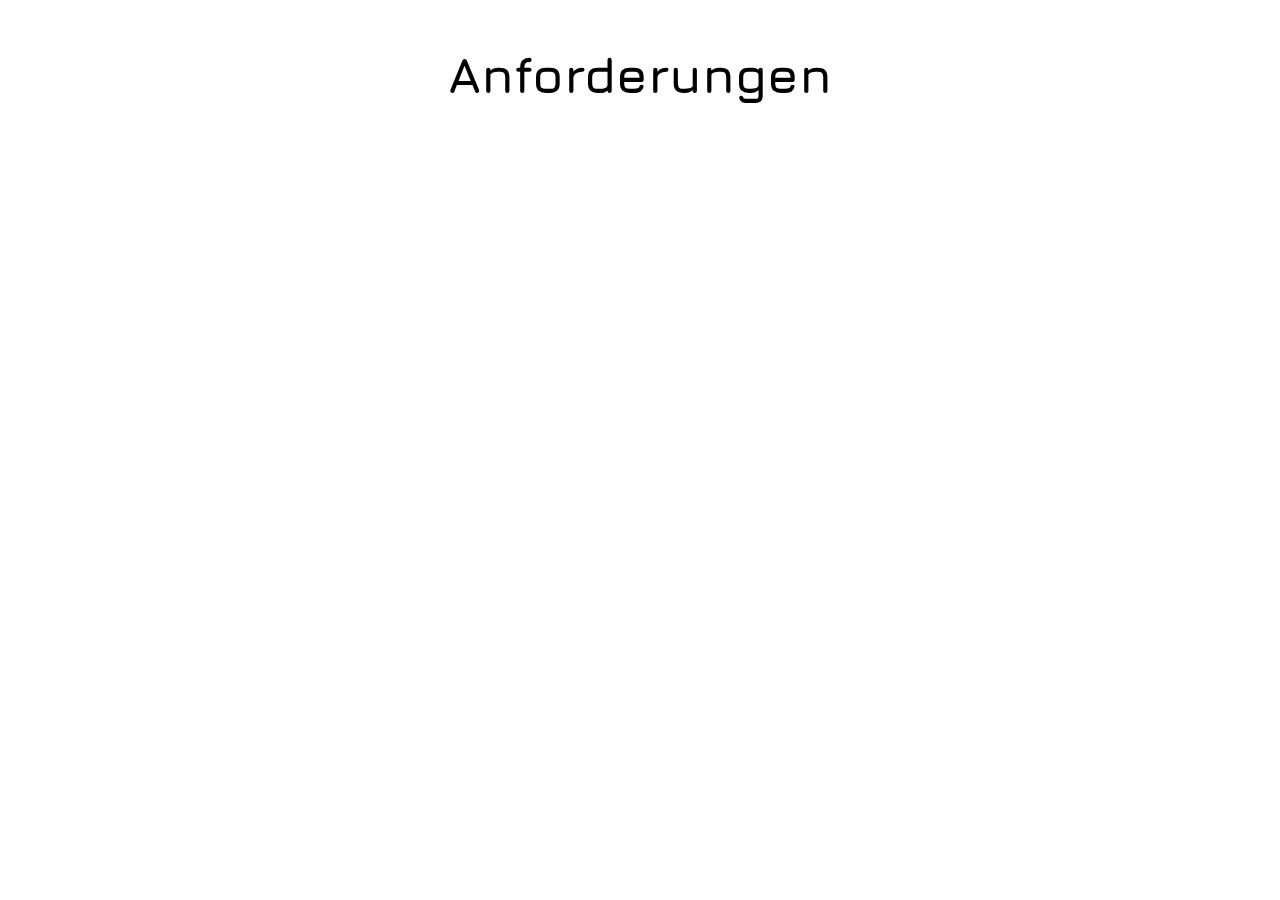
==== anforderungen.html @ 29940587 "Add files via upload" ====
<!DOCTYPE html>
<html lang="en" translate="no">

<head>
    <meta charset="UTF-8">
    <meta name="viewport" content="width=device-width, initial-scale=1.0">
    <link rel="stylesheet" href="style.css">
    <title>Web Apps</title>
</head>

<body translate="no">
    <div class="header">
        <a href="index.html"><h1>Anforderungen</h1></a>
    </div>

    <script>
    </script>
</body>
</html>
---- style.css ----
@import url('https://fonts.googleapis.com/css2?family=Jura:wght@300..700&display=swap');
* {
    margin: 0;
    padding: 0;
}

.header {
    width: 100vw;
    padding: 5vh 0;
}

.header a{
    text-decoration: none;
}

.header h1{
    font-size: 50px;
    text-align: center;
    color: black;
    font-family: "Jura", sans-serif;
}

.gliederung {
display: flex;
}

.gliederung a{
    text-decoration: none;
    }

.gliederung h2 {
    font-size: 2.8vh;
    font-family: "Jura", sans-serif;
    color: white;
    background-color: black;
    border-radius: 50%;
    height: 25vh;
    width: 11vw;
    display: flex;
    align-items: center;
    justify-content: center;
    transition: 200ms;
    border: 1vh double white;
}
.gliederung h2:hover {
    font-size: 4.5vh;
    height: 37vh;
    width: 17vw;
    box-shadow: 0 2.5vh 20vh black;
    border: 1.5vh double white;
    font-weight: bold;
}

#thema1 {
    position: absolute;
    left: 30vw;
    top: 45vh;
}
#thema1:hover {
    position: absolute;
    left: 27vw;
    top: 39vh;
}
#thema2 {
    position: absolute;
    left: 45vw;
    top: 25vh;
}
#thema2:hover {
    position: absolute;
    left: 42vw;
    top: 19vh;
}
#thema3 {
    position: absolute;
    top: 45vh;
    left: 60vw;
}
#thema3:hover {
    position: absolute;
    left: 57vw;
    top: 39vh;
}
#thema4 {
    position: absolute;
    top: 60vh;
    left: 45vw;
}
#thema4:hover {
    position: absolute;
    left: 42vw;
    top: 53vh;
}

.eins {
    width: 20px;
    height: 20px;
    border-radius: 50%;
    background-color: black;
    position: absolute;
    left: 20vw;
    top: 40vh;
}
.zwei {
    width: 10px;
    height: 10px;
    border-radius: 50%;
    background-color: black;
    position: absolute;
    left: 12vw;
    top: 58vh;
}
.drei {
    width: 20px;
    height: 20px;
    border-radius: 50%;
    background-color: black;
    position: absolute;
    top: 70vh;
    left: 15vw;
}
.vier {
    width: 10px;
    height: 10px;
    border-radius: 50%;
    background-color: black;
    position: absolute;
    left: 90vw;
    top: 67vh;
}
.fünf {
    width: 20px;
    height: 20px;
    border-radius: 50%;
    background-color: black;
    position: absolute;
    top: 30vh;
    left: 75vw;
}
.sechs {
    width: 10px;
    height: 10px;
    border-radius: 50%;
    background-color: black;
    position: absolute;
    left: 30vw;
    top: 27vh;
}
.sieben {
    width: 20px;
    height: 20px;
    border-radius: 50%;
    background-color: black;
    position: absolute;
    top: 75vh;
    left: 80vw;
}
.acht {
    width: 10px;
    height: 10px;
    border-radius: 50%;
    background-color: black;
    position: absolute;
    left: 85vw;
    top: 35vh;
}
.neun {
    width: 20px;
    height: 20px;
    border-radius: 50%;
    background-color: black;
    position: absolute;
    top: 15vh;
    left: 10vw;
}
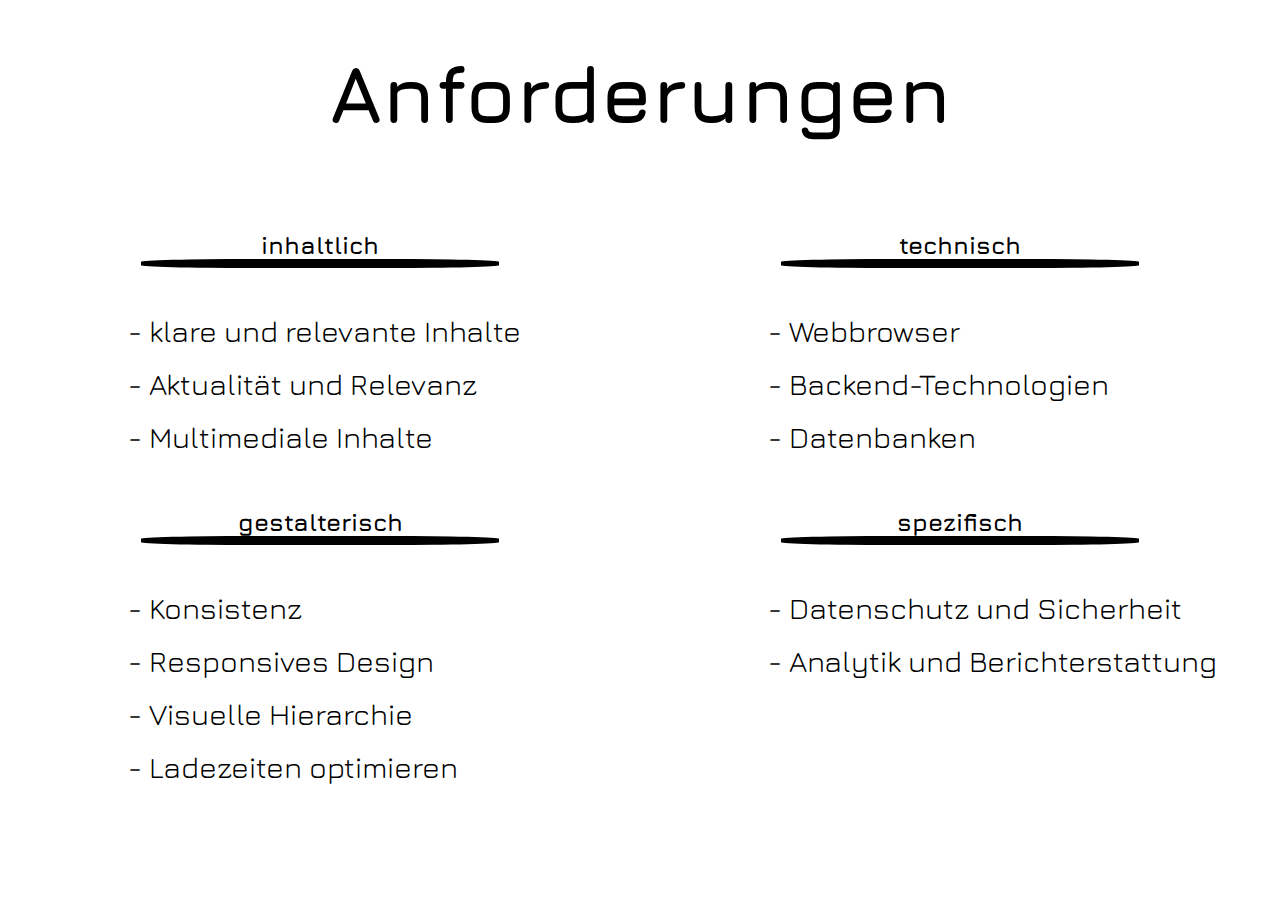
==== commit 9b8a9d30: "Add files via upload" ====
--- a/anforderungen.html
+++ b/anforderungen.html
@@ -10,10 +10,36 @@
 
 <body translate="no">
     <div class="header">
-        <a href="index.html"><h1>Anforderungen</h1></a>
+        <a href="index.html">
+            <h1>Anforderungen</h1>
+        </a>
     </div>
+    <div class="anforderungen">
+        <section>
+            <h2>inhaltlich</h2>
+            <p>- klare und relevante Inhalte</p>
+            <p>- Aktualität und Relevanz</p>
+            <p>- Multimediale Inhalte</p>
+        </section>
+        <section>
+            <h2>technisch</h2>
+            <p>- Webbrowser</p>
+            <p>- Backend-Technologien</p>
+            <p>- Datenbanken</p>
+        </section>
+        <section>
+            <h2>gestalterisch</h2>
+            <p>- Konsistenz</p>
+            <p>- Responsives Design</p>
+            <p>- Visuelle Hierarchie</p>
+            <p>- Ladezeiten optimieren</p>
+        </section>
+        <section>
+            <h2>spezifisch</h2>
+            <p>- Datenschutz und Sicherheit</p>
+            <p>- Analytik und Berichterstattung</p>
+        </section>
+    </div>
+</body>
 
-    <script>
-    </script>
-</body>
 </html>--- a/style.css
+++ b/style.css
@@ -1,7 +1,9 @@
 @import url('https://fonts.googleapis.com/css2?family=Jura:wght@300..700&display=swap');
+
 * {
     margin: 0;
     padding: 0;
+    font-family: "Jura", sans-serif;
 }
 
 .header {
@@ -9,43 +11,42 @@
     padding: 5vh 0;
 }
 
-.header a{
+.header a {
     text-decoration: none;
 }
 
-.header h1{
-    font-size: 50px;
+.header h1 {
+    font-size: 9vh;
     text-align: center;
     color: black;
-    font-family: "Jura", sans-serif;
 }
 
 .gliederung {
-display: flex;
-}
-
-.gliederung a{
+    display: flex;
+}
+
+.gliederung a {
     text-decoration: none;
-    }
+}
 
 .gliederung h2 {
     font-size: 2.8vh;
-    font-family: "Jura", sans-serif;
     color: white;
     background-color: black;
     border-radius: 50%;
     height: 25vh;
-    width: 11vw;
+    width: 25vh;
     display: flex;
     align-items: center;
     justify-content: center;
     transition: 200ms;
     border: 1vh double white;
 }
+
 .gliederung h2:hover {
-    font-size: 4.5vh;
+    font-size: 4.2vh;
     height: 37vh;
-    width: 17vw;
+    width: 37vh;
     box-shadow: 0 2.5vh 20vh black;
     border: 1.5vh double white;
     font-weight: bold;
@@ -56,36 +57,43 @@
     left: 30vw;
     top: 45vh;
 }
+
 #thema1:hover {
     position: absolute;
     left: 27vw;
     top: 39vh;
 }
+
 #thema2 {
     position: absolute;
     left: 45vw;
     top: 25vh;
 }
+
 #thema2:hover {
     position: absolute;
     left: 42vw;
     top: 19vh;
 }
+
 #thema3 {
     position: absolute;
     top: 45vh;
     left: 60vw;
 }
+
 #thema3:hover {
     position: absolute;
     left: 57vw;
     top: 39vh;
 }
+
 #thema4 {
     position: absolute;
     top: 60vh;
     left: 45vw;
 }
+
 #thema4:hover {
     position: absolute;
     left: 42vw;
@@ -93,83 +101,198 @@
 }
 
 .eins {
-    width: 20px;
-    height: 20px;
+    width: 4vh;
+    height: 4vh;
     border-radius: 50%;
     background-color: black;
     position: absolute;
     left: 20vw;
     top: 40vh;
 }
+
 .zwei {
-    width: 10px;
-    height: 10px;
+    width: 2vh;
+    height: 2vh;
     border-radius: 50%;
     background-color: black;
     position: absolute;
     left: 12vw;
     top: 58vh;
 }
+
 .drei {
-    width: 20px;
-    height: 20px;
+    width: 4vh;
+    height: 4vh;
     border-radius: 50%;
     background-color: black;
     position: absolute;
     top: 70vh;
     left: 15vw;
 }
+
 .vier {
-    width: 10px;
-    height: 10px;
+    width: 2vh;
+    height: 2vh;
     border-radius: 50%;
     background-color: black;
     position: absolute;
     left: 90vw;
     top: 67vh;
 }
+
 .fünf {
-    width: 20px;
-    height: 20px;
+    width: 4vh;
+    height: 4vh;
     border-radius: 50%;
     background-color: black;
     position: absolute;
     top: 30vh;
     left: 75vw;
 }
+
 .sechs {
-    width: 10px;
-    height: 10px;
+    width: 2vh;
+    height: 2vh;
     border-radius: 50%;
     background-color: black;
     position: absolute;
     left: 30vw;
     top: 27vh;
 }
+
 .sieben {
-    width: 20px;
-    height: 20px;
+    width: 4vh;
+    height: 4vh;
     border-radius: 50%;
     background-color: black;
     position: absolute;
     top: 75vh;
     left: 80vw;
 }
+
 .acht {
-    width: 10px;
-    height: 10px;
+    width: 2vh;
+    height: 2vh;
     border-radius: 50%;
     background-color: black;
     position: absolute;
     left: 85vw;
     top: 35vh;
 }
+
 .neun {
-    width: 20px;
-    height: 20px;
+    width: 4vh;
+    height: 4vh;
     border-radius: 50%;
     background-color: black;
     position: absolute;
     top: 15vh;
     left: 10vw;
+}
+
+.content {
+    width: 100vw;
+    margin: auto;
+    margin-top: 5vh;
+    display: flex;
+}
+
+.content li {
+    padding: 2vh 5vw;
+    list-style: none;
+    font-size: 3.3vh;
+}
+
+.vorteile,
+.nachteile {
+    width: 50%;
+}
+
+.line {
+    background-color: black;
+    width: 0.3vw;
+    height: 70vh;
+    border-radius: 30%;
+}
+
+.anforderungen {
+    display: flex;
+    flex-wrap: wrap;
+}
+
+.anforderungen section {
+    width: 50%;
+    height: 40%;
+}
+
+.anforderungen h2 {
+    text-align: center;
+    padding: 5vh 0;
+    position: relative;
+}
+
+.anforderungen h2::after {
+    position: absolute;
+    display: block;
+    content: '';
+    left: 22%;
+    right: 22%;
+    width: 56%;
+    border-radius: 30%;
+    height: 1vh;
+    background-color: black;
+}
+
+.anforderungen p {
+    padding: 1vh 0;
+    padding-left: 10vw;
+    font-size: 3.3vh;
+}
+
+.definition p {
+    font-size: 3.3vh;
+    padding: 4vh 4vw;
+    margin: 0 20vw;
+    margin-top: 2vh;
+    text-align: justify;
+    box-shadow: 0 5px 20px grey;
+}
+
+img {
+    height: 45vh;
+    position: absolute;
+    bottom: 0;
+}
+
+.aufbau {
+    padding: 0 10vw;
+}
+
+.aufbau h2 {
+    font-size: 4vh;
+    padding-top: 8vh;
+    padding-bottom: 3vh;
+    position: relative;
+}
+
+.aufbau h2::after {
+    position: absolute;
+    content: '';
+    width: 60vw;
+    display: block;
+    height: 0.4vh;
+    background-color: black;
+}
+
+.aufbau section li {
+    font-size: 3.3vh;
+    list-style: none;
+    padding-left: 2vw;
+    line-height: 125%;
+}
+
+.quellen p {
+    font-size: 3.5vh;
+    margin: 5vh;
+    padding-left: 5vw;
 }